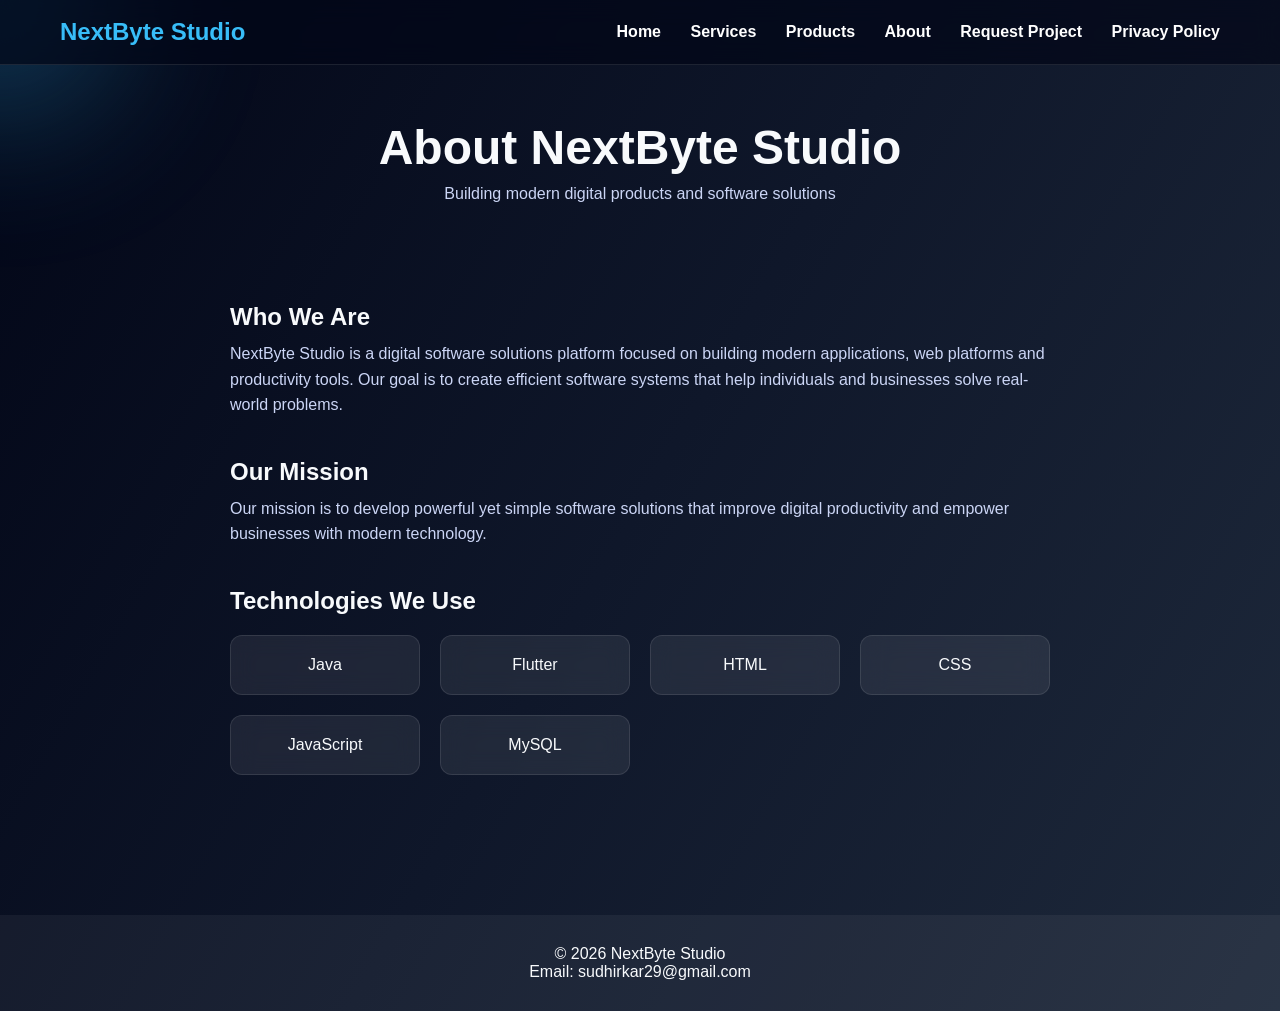
==== about.html @ ff1efd49 "Create about.html" ====
<!DOCTYPE html>
<html>
<head>
<title>About - NextByte Studio</title>

<style>

*{
margin:0;
padding:0;
box-sizing:border-box;
font-family:Arial, Helvetica, sans-serif;
}

body{
background:linear-gradient(120deg,#020617,#0f172a,#1e293b);
color:#f8fafc;
overflow-x:hidden;
}

/* CURSOR GLOW */

.cursor-glow{
position:fixed;
width:300px;
height:300px;
background:radial-gradient(circle,#38bdf8 0%,transparent 70%);
pointer-events:none;
filter:blur(80px);
opacity:0.6;
transform:translate(-50%,-50%);
z-index:0;
}

/* NAVBAR */

nav{
position:fixed;
top:0;
width:100%;
display:flex;
justify-content:space-between;
align-items:center;
padding:18px 60px;
background:rgba(2,6,23,0.7);
backdrop-filter:blur(12px);
border-bottom:1px solid rgba(255,255,255,0.1);
z-index:10;
}

.logo{
font-size:24px;
font-weight:bold;
color:#38bdf8;
animation:glow 2s infinite alternate;
}

@keyframes glow{
from{text-shadow:0 0 10px #38bdf8;}
to{text-shadow:0 0 30px #38bdf8,0 0 50px #38bdf8;}
}

.menu a{
margin-left:25px;
text-decoration:none;
color:white;
font-weight:bold;
}

.menu a:hover{
color:#38bdf8;
}

/* HERO */

.hero{
padding-top:120px;
text-align:center;
margin-bottom:60px;
}

.hero h1{
font-size:48px;
margin-bottom:10px;
}

.hero p{
color:#cbd5f5;
}

/* CONTENT */

.container{
max-width:900px;
margin:auto;
padding:40px;
}

.section{
margin-bottom:40px;
}

.section h2{
margin-bottom:10px;
}

.section p{
color:#cbd5f5;
line-height:1.6;
}

/* TECH STACK GRID */

.tech{
display:grid;
grid-template-columns:repeat(auto-fit,minmax(150px,1fr));
gap:20px;
margin-top:20px;
}

.tech-card{
padding:20px;
text-align:center;
border-radius:12px;
background:rgba(255,255,255,0.08);
backdrop-filter:blur(12px);
border:1px solid rgba(255,255,255,0.1);
transition:0.4s;
}

.tech-card:hover{
transform:translateY(-5px) scale(1.05);
background:rgba(255,255,255,0.15);
}

/* FOOTER */

footer{
text-align:center;
padding:30px;
margin-top:60px;
background:rgba(255,255,255,0.05);
}

</style>

</head>

<body>

<div class="cursor-glow"></div>

<nav>

<div class="logo">NextByte Studio</div>

<div class="menu">
<a href="index.html">Home</a>
<a href="services.html">Services</a>
<a href="products.html">Products</a>
<a href="about.html">About</a>
<a href="request.html">Request Project</a>
<a href="privacy-policy.html">Privacy Policy</a>
</div>

</nav>


<div class="hero">

<h1>About NextByte Studio</h1>

<p>Building modern digital products and software solutions</p>

</div>


<div class="container">

<div class="section">

<h2>Who We Are</h2>

<p>
NextByte Studio is a digital software solutions platform focused on building modern applications,
web platforms and productivity tools. Our goal is to create efficient software systems that help
individuals and businesses solve real-world problems.
</p>

</div>


<div class="section">

<h2>Our Mission</h2>

<p>
Our mission is to develop powerful yet simple software solutions that improve digital productivity
and empower businesses with modern technology.
</p>

</div>


<div class="section">

<h2>Technologies We Use</h2>

<div class="tech">

<div class="tech-card">Java</div>
<div class="tech-card">Flutter</div>
<div class="tech-card">HTML</div>
<div class="tech-card">CSS</div>
<div class="tech-card">JavaScript</div>
<div class="tech-card">MySQL</div>

</div>

</div>

</div>


<footer>

<p>© 2026 NextByte Studio</p>

<p>Email: sudhirkar29@gmail.com</p>

</footer>


<script>

const glow = document.querySelector(".cursor-glow");

document.addEventListener("mousemove", e=>{
glow.style.left = e.clientX+"px";
glow.style.top = e.clientY+"px";
});

</script>

</body>
</html>
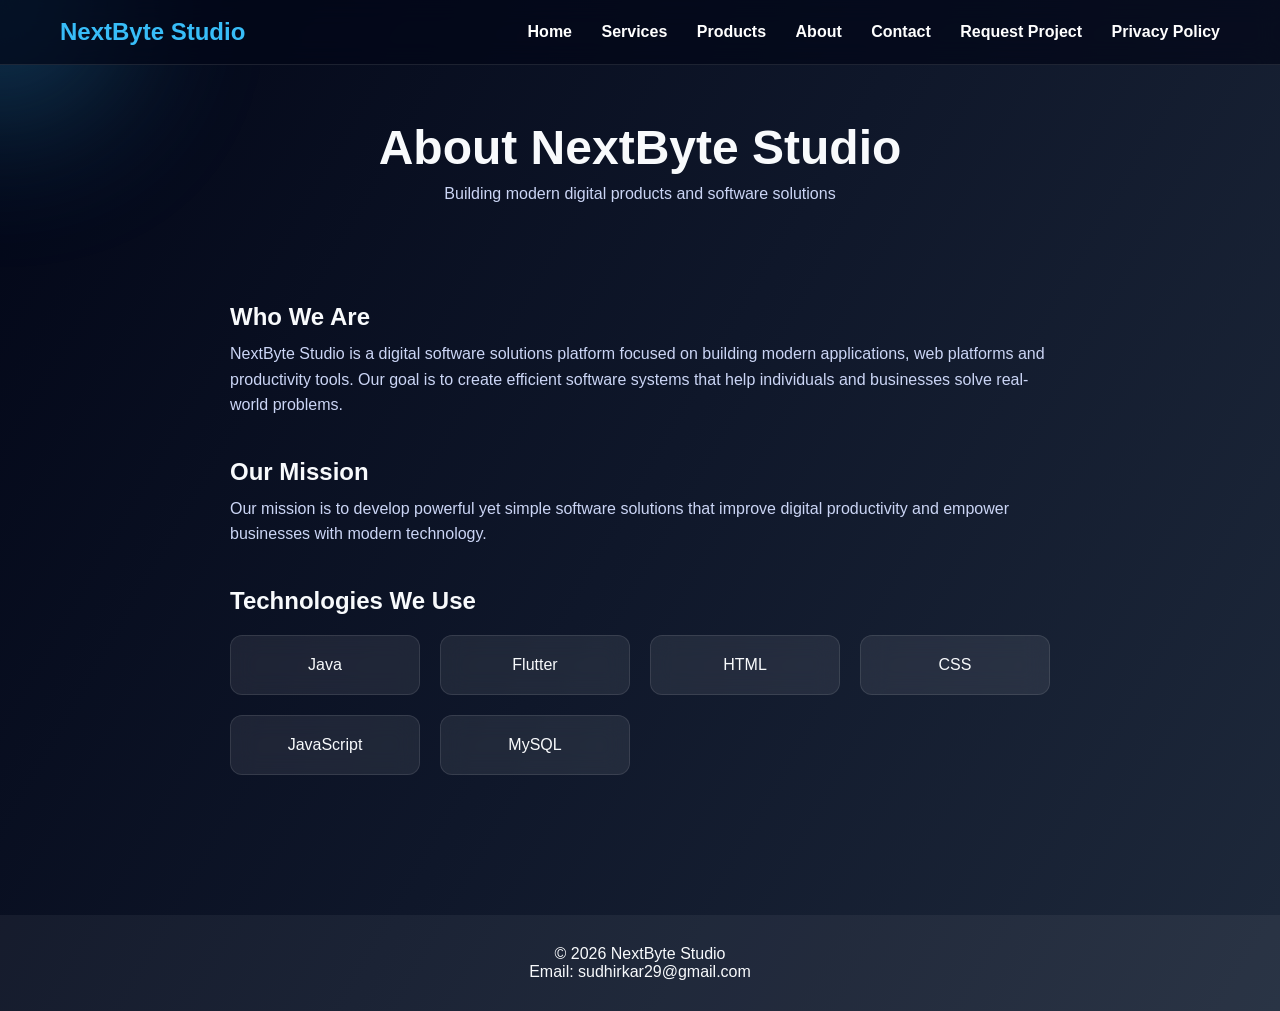
==== commit 789fedd1: "Add 'Contact' link to about.html" ====
--- a/about.html
+++ b/about.html
@@ -159,6 +159,7 @@
 <a href="services.html">Services</a>
 <a href="products.html">Products</a>
 <a href="about.html">About</a>
+<a href="contact.html">Contact</a>
 <a href="request.html">Request Project</a>
 <a href="privacy-policy.html">Privacy Policy</a>
 </div>
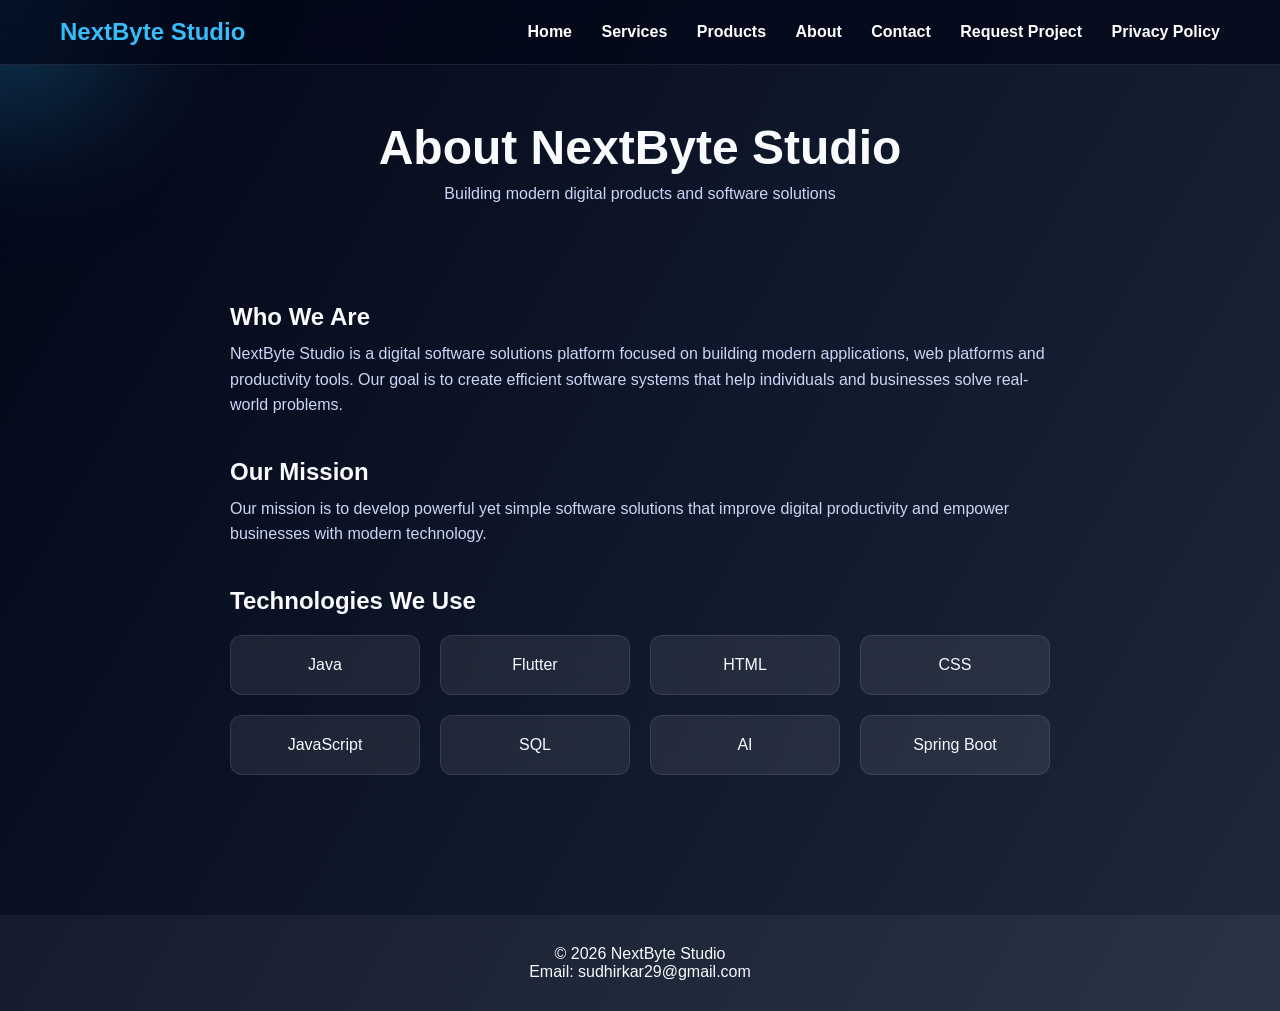
==== commit fe10b465: "Update about.html" ====
--- a/about.html
+++ b/about.html
@@ -118,6 +118,11 @@
 margin-top:20px;
 }
 
+.tech a{
+text-decoration:none;
+color:inherit;
+}
+
 .tech-card{
 padding:20px;
 text-align:center;
@@ -209,12 +214,37 @@
 
 <div class="tech">
 
+<a href="https://www.oracle.com/java/" target="_blank">
 <div class="tech-card">Java</div>
+</a>
+
+<a href="https://flutter.dev" target="_blank">
 <div class="tech-card">Flutter</div>
+</a>
+
+<a href="https://developer.mozilla.org/en-US/docs/Web/HTML" target="_blank">
 <div class="tech-card">HTML</div>
+</a>
+
+<a href="https://developer.mozilla.org/en-US/docs/Web/CSS" target="_blank">
 <div class="tech-card">CSS</div>
+</a>
+
+<a href="https://developer.mozilla.org/en-US/docs/Web/JavaScript" target="_blank">
 <div class="tech-card">JavaScript</div>
-<div class="tech-card">MySQL</div>
+</a>
+
+<a href="https://www.mysql.com/" target="_blank">
+<div class="tech-card">SQL</div>
+</a>
+
+<a href="https://openai.com/ai" target="_blank">
+<div class="tech-card">AI</div>
+</a>
+
+<a href="https://spring.io/projects/spring-boot" target="_blank">
+<div class="tech-card">Spring Boot</div>
+</a>
 
 </div>
 
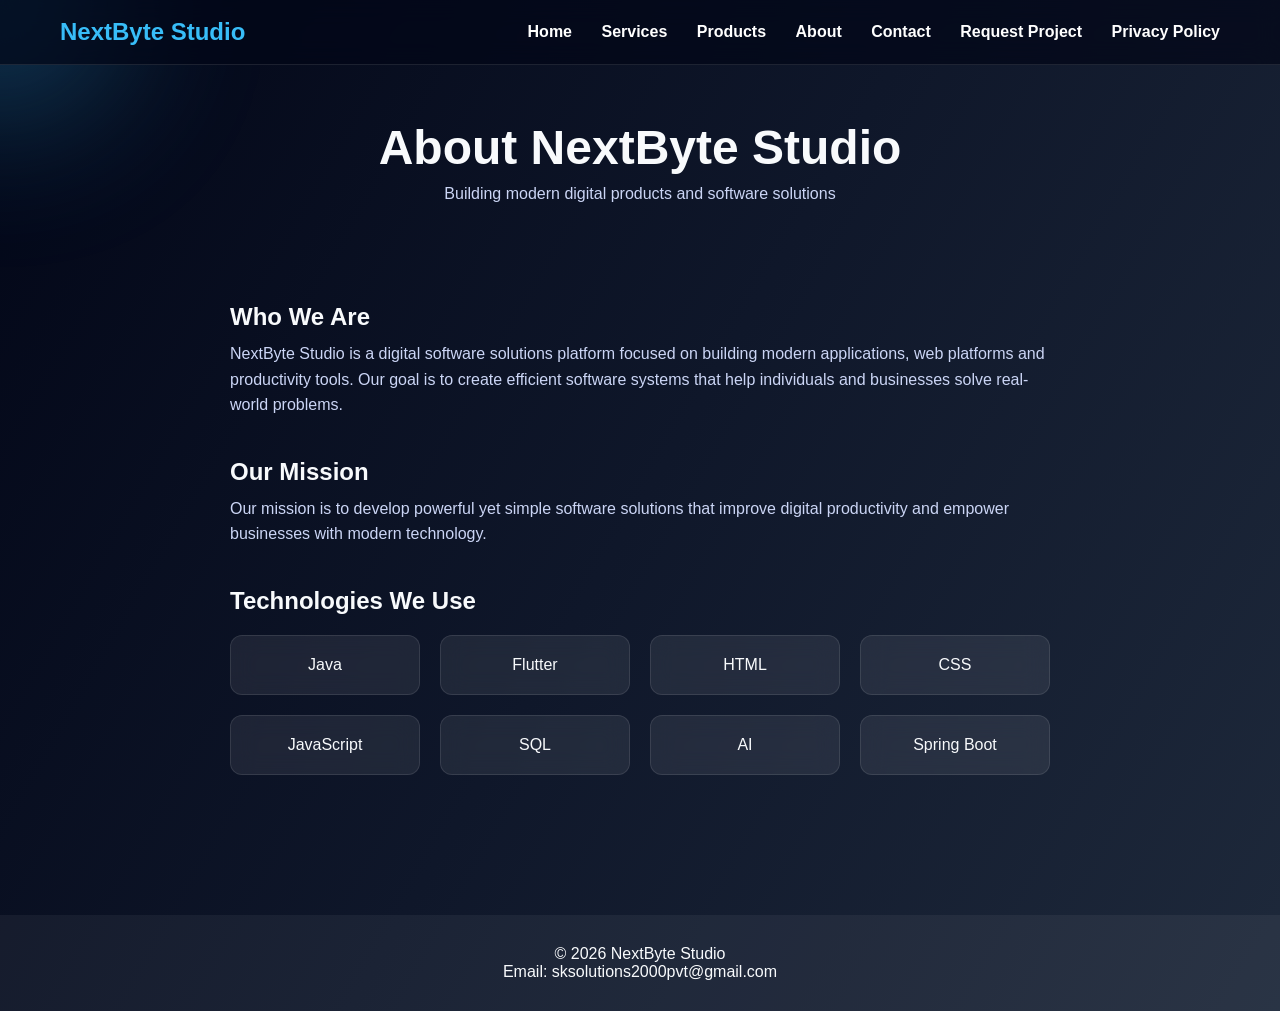
==== commit c79fe6df: "Update email address in footer" ====
--- a/about.html
+++ b/about.html
@@ -257,7 +257,7 @@
 
 <p>© 2026 NextByte Studio</p>
 
-<p>Email: sudhirkar29@gmail.com</p>
+<p>Email: sksolutions2000pvt@gmail.com</p>
 
 </footer>
 
